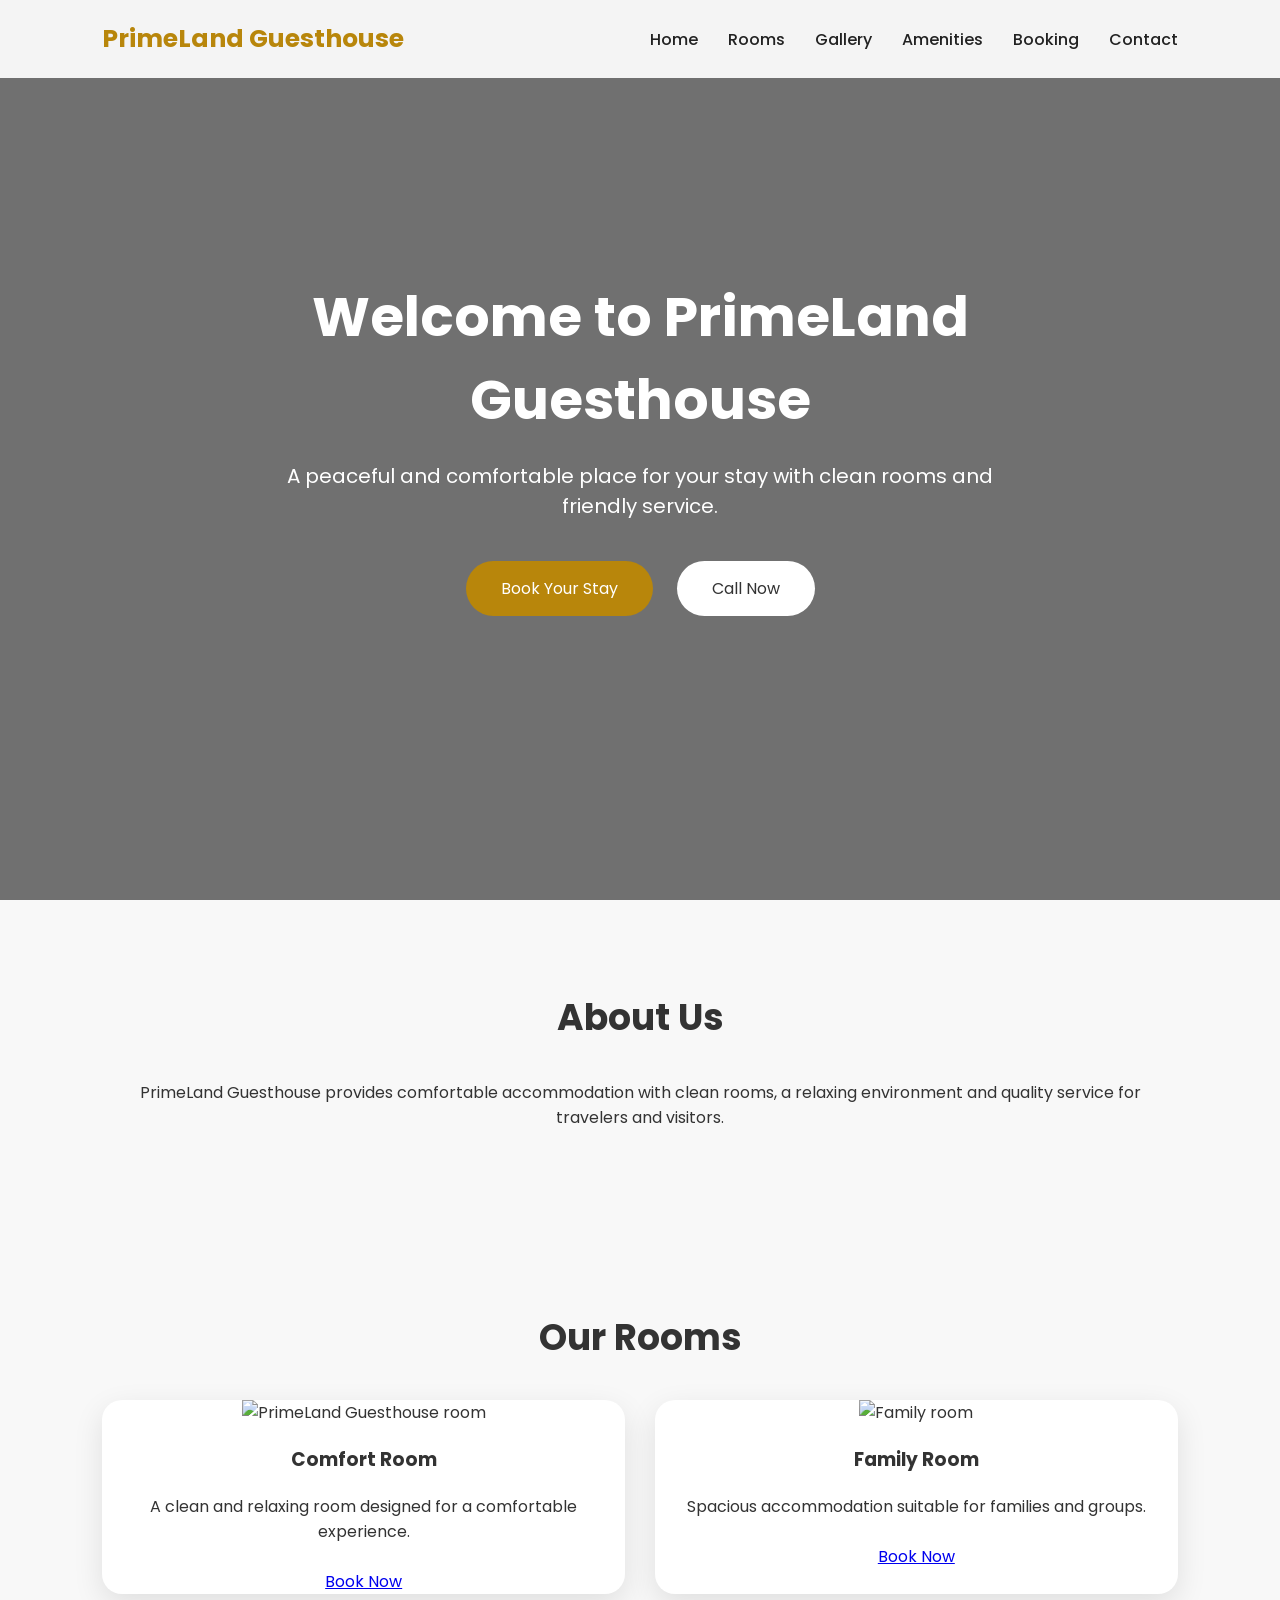
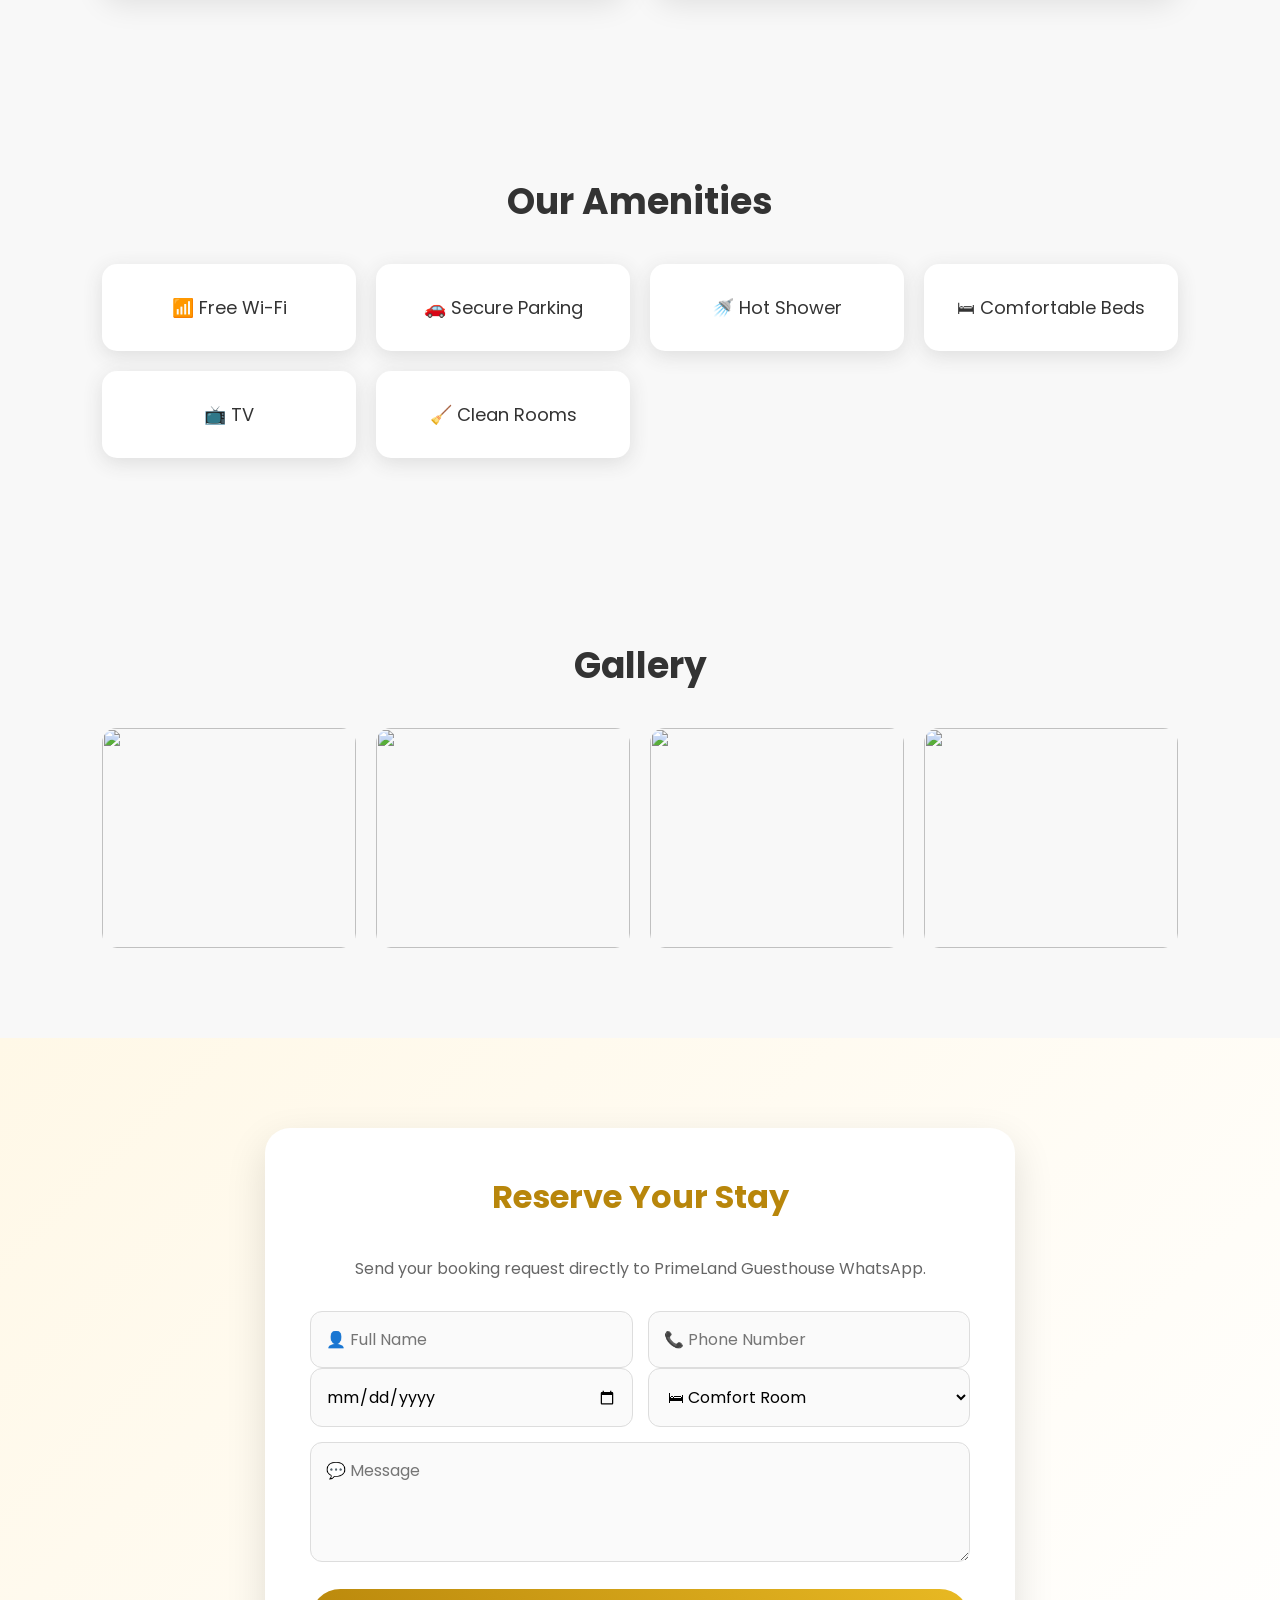
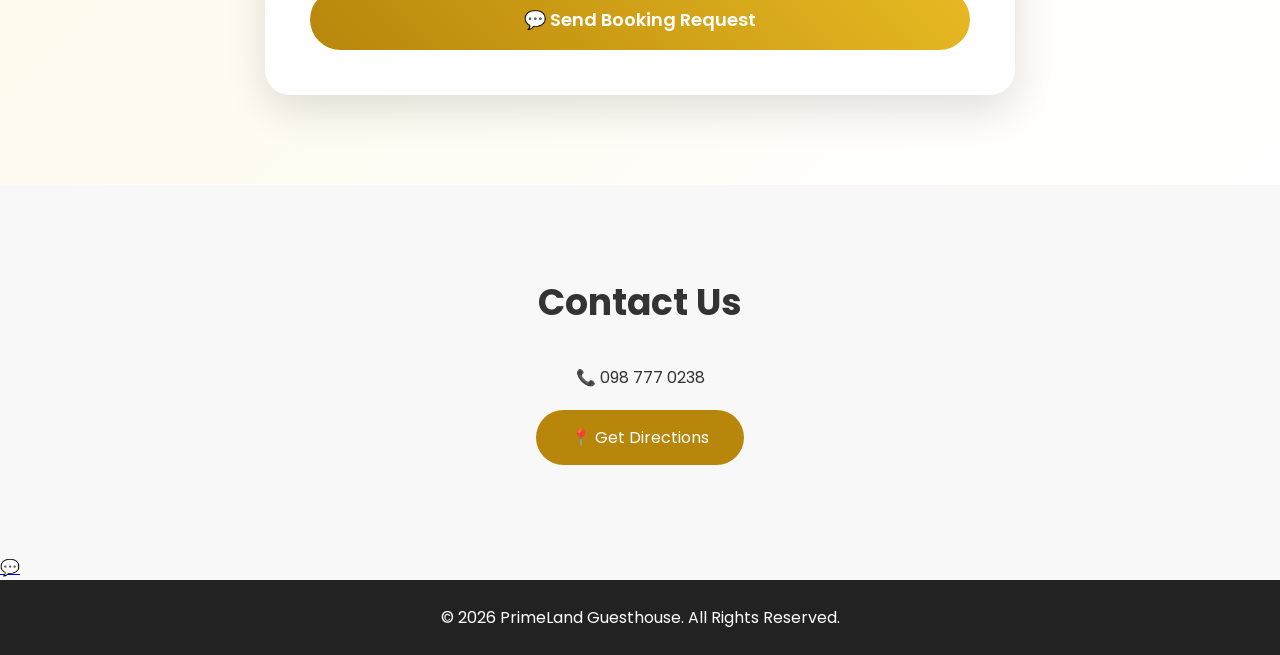
==== index.html @ eab09b62 "Update index.html" ====
<!DOCTYPE html>
<html lang="en">

<head>

<meta charset="UTF-8">
<meta name="viewport" content="width=device-width, initial-scale=1.0">

<title>PrimeLand Guesthouse | Comfortable Stay</title>

<meta name="description" content="PrimeLand Guesthouse offers clean, comfortable rooms with excellent hospitality. Contact us for reservations.">

<link rel="stylesheet" href="style.css">

<link href="https://fonts.googleapis.com/css2?family=Poppins:wght@300;400;500;600;700&display=swap" rel="stylesheet">

</head>


<body>


<header>

<nav class="navbar">

<div class="logo">
PrimeLand Guesthouse
</div>


<ul class="nav-links">

<li><a href="#home">Home</a></li>
<li><a href="#rooms">Rooms</a></li>
<li><a href="#gallery">Gallery</a></li>
<li><a href="#amenities">Amenities</a></li>
<li><a href="#booking">Booking</a></li>
<li><a href="#contact">Contact</a></li>

</ul>


<button class="menu-btn">
☰
</button>


</nav>

</header>





<section id="home" class="hero">


<div class="hero-content">


<h1>
Welcome to PrimeLand Guesthouse
</h1>


<p>
A peaceful and comfortable place for your stay with clean rooms and friendly service.
</p>


<div class="hero-buttons">

<a href="#booking" class="btn">
Book Your Stay
</a>


<a href="tel:0987770238" class="btn secondary">
Call Now
</a>


</div>


</div>


</section>







<section class="about">


<h2>
About Us
</h2>


<p>
PrimeLand Guesthouse provides comfortable accommodation with clean rooms,
a relaxing environment and quality service for travelers and visitors.
</p>


</section>







<section id="rooms">


<h2>
Our Rooms
</h2>


<div class="room-container">


<div class="room-card">

<img src="images/room1.jpg" alt="PrimeLand Guesthouse room">


<h3>
Comfort Room
</h3>


<p>
A clean and relaxing room designed for a comfortable experience.
</p>


<a href="#booking" class="room-btn">
Book Now
</a>


</div>





<div class="room-card">


<img src="images/room2.jpg" alt="Family room">


<h3>
Family Room
</h3>


<p>
Spacious accommodation suitable for families and groups.
</p>


<a href="#booking" class="room-btn">
Book Now
</a>


</div>



</div>


</section>







<section id="amenities">


<h2>
Our Amenities
</h2>


<div class="amenities-grid">


<div>📶 Free Wi-Fi</div>

<div>🚗 Secure Parking</div>

<div>🚿 Hot Shower</div>

<div>🛏 Comfortable Beds</div>

<div>📺 TV</div>

<div>🧹 Clean Rooms</div>


</div>


</section>







<section id="gallery">


<h2>
Gallery
</h2>


<div class="gallery">


<img src="images/gallery1.jpg">

<img src="images/gallery2.jpg">

<img src="images/gallery3.jpg">

<img src="images/gallery4.jpg">


</div>


</section>








<section id="booking" class="booking-section">


<div class="booking-box">


<h2>
Reserve Your Stay
</h2>


<p>
Send your booking request directly to PrimeLand Guesthouse WhatsApp.
</p>



<form id="bookingForm">


<div class="input-group">


<input id="name" type="text" placeholder="👤 Full Name" required>


<input id="phone" type="tel" placeholder="📞 Phone Number" required>


</div>



<div class="input-group">


<input id="date" type="date" required>


<select id="room">


<option>
🛏 Comfort Room
</option>


<option>
👨‍👩‍👧 Family Room
</option>


</select>


</div>



<textarea id="message" placeholder="💬 Message"></textarea>



<button class="booking-btn" type="submit">

💬 Send Booking Request

</button>



</form>


</div>


</section>







<section id="contact">


<h2>
Contact Us
</h2>


<p>
📞 098 777 0238
</p>



<a class="map-btn"
href="https://maps.app.goo.gl/JQm8gd35nVKyfPHd8"
target="_blank">

📍 Get Directions

</a>


</section>







<a href="https://wa.me/251987770238"
class="whatsapp-float"
target="_blank">

💬

</a>







<footer>


<p>
© 2026 PrimeLand Guesthouse. All Rights Reserved.
</p>


</footer>





<script src="script.js"></script>


</body>

</html>
---- style.css ----
*{
margin:0;
padding:0;
box-sizing:border-box;
font-family:'Poppins',sans-serif;
}


html{
scroll-behavior:smooth;
}


body{
background:#f8f8f8;
color:#333;
}



/* NAVBAR */

header{
position:fixed;
top:0;
width:100%;
z-index:999;
}


.navbar{

display:flex;
justify-content:space-between;
align-items:center;

padding:20px 8%;

background:rgba(255,255,255,.92);

backdrop-filter:blur(12px);

}



.logo{

font-size:25px;

font-weight:700;

color:#b8860b;

}



.nav-links{

display:flex;

gap:30px;

list-style:none;

}



.nav-links a{

text-decoration:none;

color:#222;

font-weight:500;

}



.menu-btn{

display:none;

background:none;

border:none;

font-size:28px;

}







/* HERO */


.hero{

height:100vh;

display:flex;

justify-content:center;

align-items:center;

text-align:center;


background:

linear-gradient(
rgba(0,0,0,.55),
rgba(0,0,0,.55)
),

url("images/hero.jpg");


background-size:cover;

background-position:center;


animation:bgMove 15s infinite alternate;

}



@keyframes bgMove{

from{

background-size:100%;

}

to{

background-size:120%;

}

}



.hero-content{

color:white;

max-width:750px;

}



.hero h1{

font-size:55px;

margin-bottom:20px;

}



.hero p{

font-size:20px;

}



.hero-buttons{

margin-top:30px;

}



.btn{

display:inline-block;

padding:15px 35px;

margin:10px;

background:#b8860b;

color:white;

text-decoration:none;

border-radius:50px;

transition:.3s;

}



.btn:hover{

transform:translateY(-5px);

}



.secondary{

background:white;

color:#333;

}







/* SECTIONS */


section{

padding:90px 8%;

text-align:center;

}



section h2{

font-size:36px;

margin-bottom:35px;

}







/* ROOMS */


.room-container{

display:grid;

grid-template-columns:repeat(auto-fit,minmax(280px,1fr));

gap:30px;

}



.room-card{

background:white;

border-radius:20px;

overflow:hidden;

box-shadow:0 10px 30px rgba(0,0,0,.1);

transition:.4s;

}



.room-card:hover{

transform:translateY(-10px);

}



.room-card img{

width:100%;

height:240px;

object-fit:cover;

}



.room-card h3{

margin:20px;

}



.room-card p{

padding:0 20px 25px;

}







/* AMENITIES */


.amenities-grid{

display:grid;

grid-template-columns:repeat(auto-fit,minmax(200px,1fr));

gap:20px;

}



.amenities-grid div{

background:white;

padding:30px;

border-radius:15px;

font-size:18px;

box-shadow:0 5px 20px #ddd;

transition:.3s;

}



.amenities-grid div:hover{

transform:scale(1.05);

}







/* GALLERY */


.gallery{

display:grid;

grid-template-columns:repeat(auto-fit,minmax(220px,1fr));

gap:20px;

}



.gallery img{

width:100%;

height:220px;

object-fit:cover;

border-radius:15px;

transition:.4s;

}



.gallery img:hover{

transform:scale(1.05);

}







/* PREMIUM BOOKING */


.booking-section{

background:linear-gradient(
135deg,
#fff8e7,
#ffffff
);

}



.booking-box{

max-width:750px;

margin:auto;

background:white;

padding:45px;

border-radius:25px;

box-shadow:0 15px 40px rgba(0,0,0,.12);

}



.booking-box h2{

color:#b8860b;

font-size:32px;

}



.booking-box p{

margin-bottom:30px;

color:#666;

}



.input-group{

display:grid;

grid-template-columns:1fr 1fr;

gap:15px;

}



.booking-box input,
.booking-box select,
.booking-box textarea{

width:100%;

padding:15px;

border-radius:12px;

border:1px solid #ddd;

background:#fafafa;

font-size:16px;

transition:.3s;

}



.booking-box input:focus,
.booking-box select:focus,
.booking-box textarea:focus{

outline:none;

border-color:#b8860b;

box-shadow:0 0 10px rgba(184,134,11,.2);

}



.booking-box textarea{

height:120px;

margin-top:15px;

}



.booking-btn{

margin-top:20px;

width:100%;

padding:17px;

border:none;

border-radius:50px;

background:linear-gradient(
45deg,
#b8860b,
#e8b923
);

color:white;

font-size:18px;

font-weight:600;

cursor:pointer;

transition:.4s;

}



.booking-btn:hover{

transform:translateY(-5px);

box-shadow:0 10px 25px rgba(184,134,11,.4);

}







/* CONTACT */


.map-btn{

display:inline-block;

margin-top:20px;

padding:15px 35px;

background:#b8860b;

color:white;

text-decoration:none;

border-radius:50px;

}







footer{

background:#222;

color:white;

text-align:center;

padding:25px;

}







/* MOBILE */


@media(max-width:768px){


.nav-links{

position:absolute;

top:75px;

right:-100%;

background:white;

width:250px;

height:100vh;

flex-direction:column;

padding:40px;

transition:.4s;

}


.nav-links.active{

right:0;

}



.menu-btn{

display:block;

}



.hero h1{

font-size:36px;

}



.hero p{

font-size:16px;

}



.input-group{

grid-template-columns:1fr;

}



.booking-box{

padding:25px;

}



    }
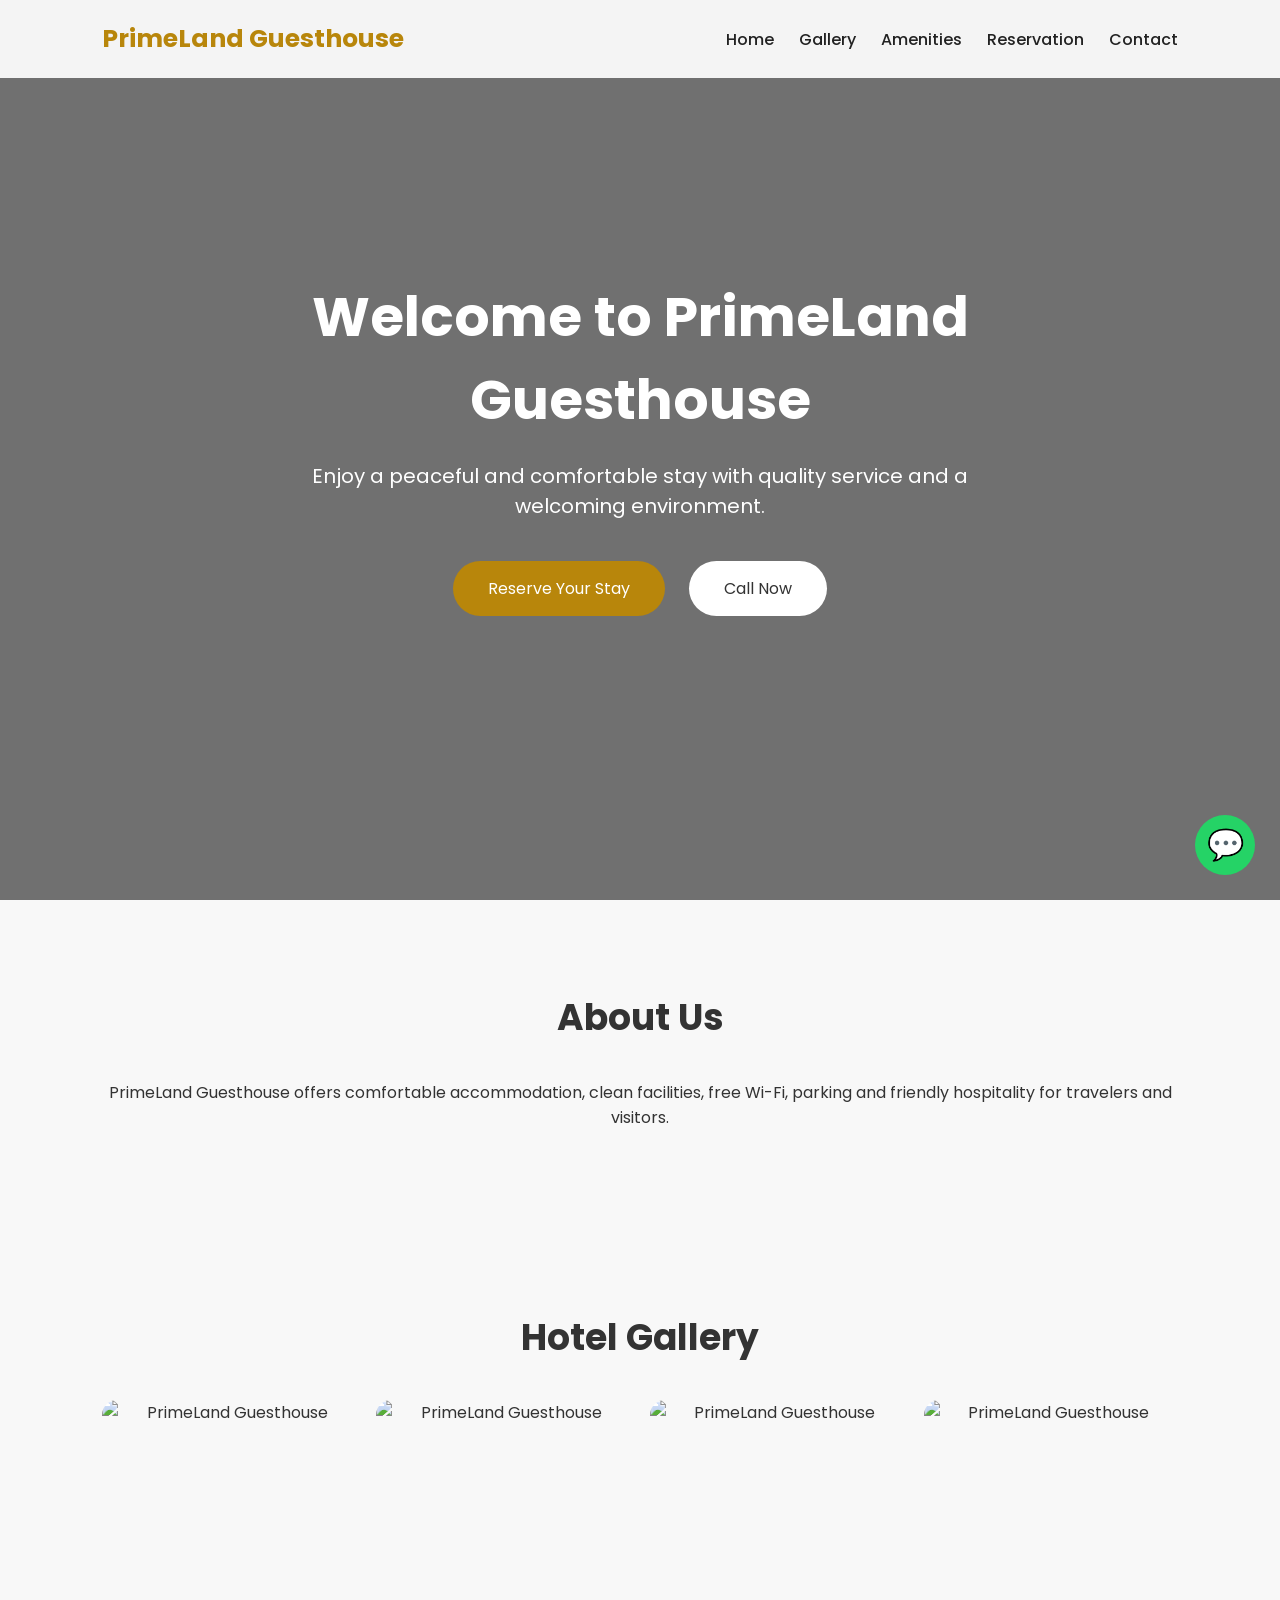
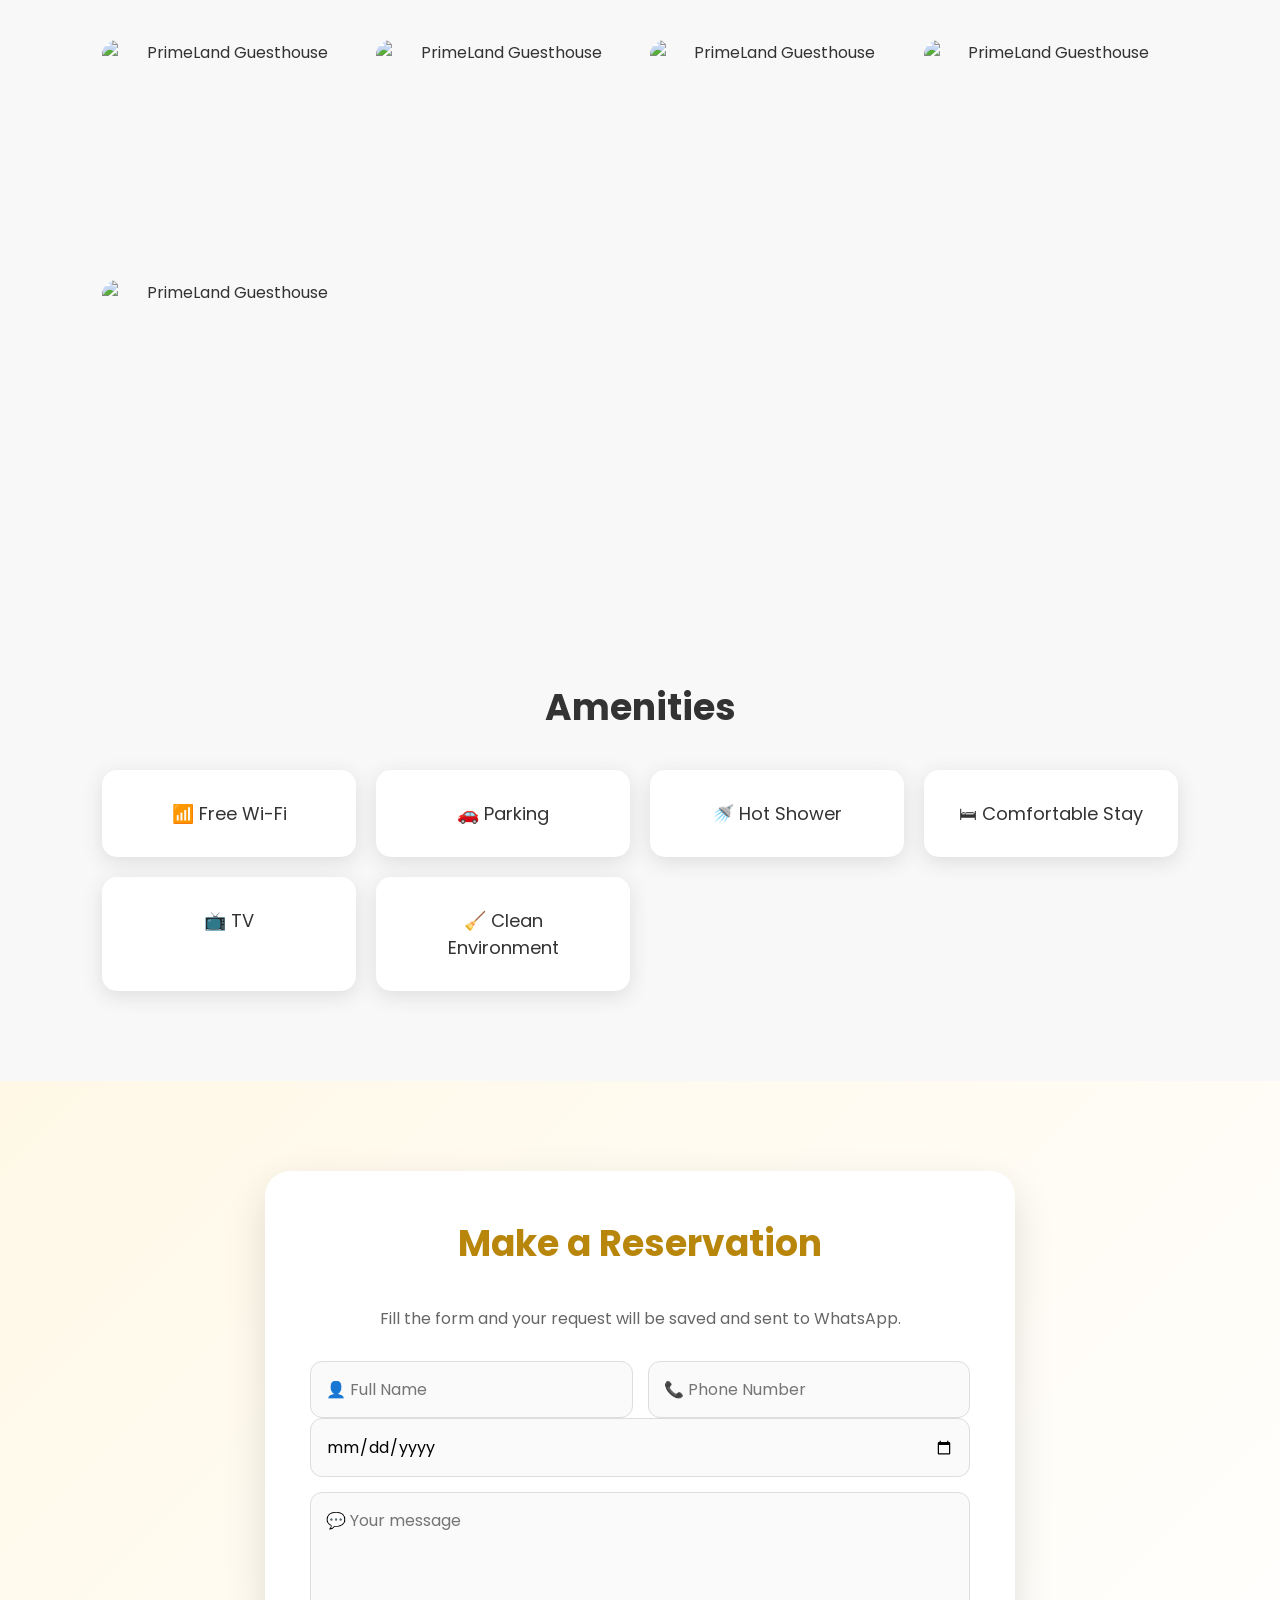
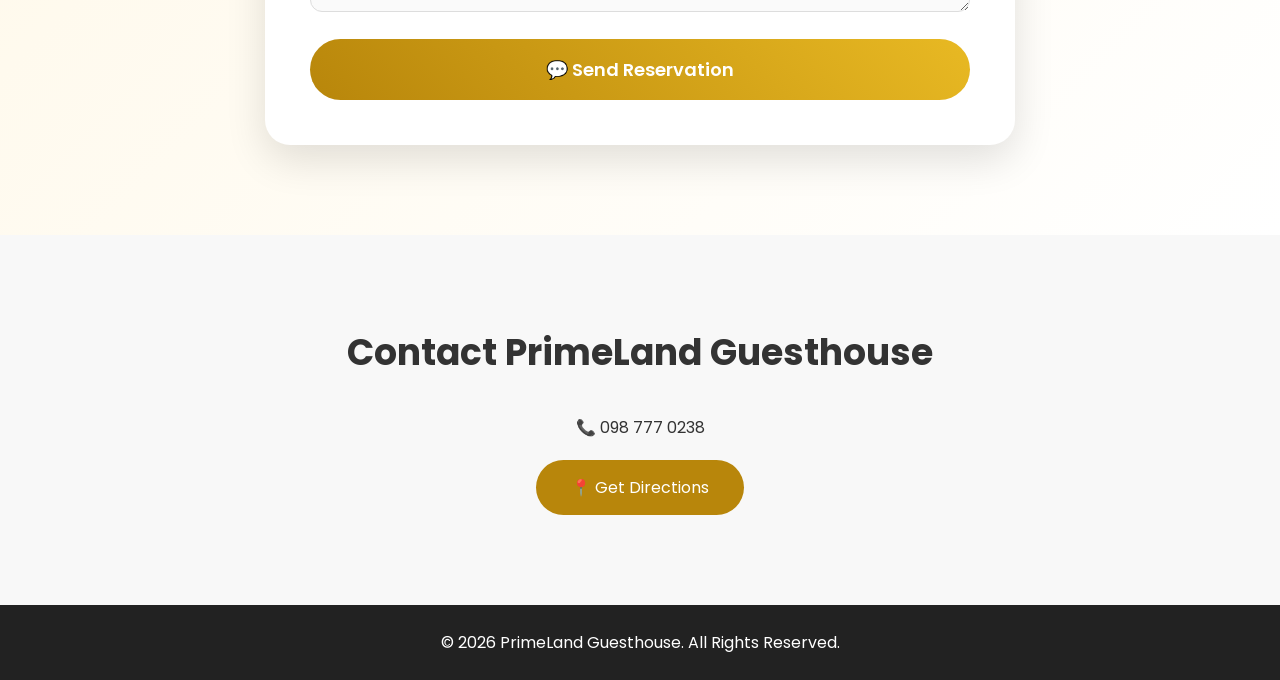
==== commit 83baa971: "Update index.html" ====
--- a/index.html
+++ b/index.html
@@ -6,9 +6,9 @@
 <meta charset="UTF-8">
 <meta name="viewport" content="width=device-width, initial-scale=1.0">
 
-<title>PrimeLand Guesthouse | Comfortable Stay</title>
-
-<meta name="description" content="PrimeLand Guesthouse offers clean, comfortable rooms with excellent hospitality. Contact us for reservations.">
+<title>PrimeLand Guesthouse</title>
+
+<meta name="description" content="PrimeLand Guesthouse - Comfortable stay and excellent hospitality.">
 
 <link rel="stylesheet" href="style.css">
 
@@ -32,10 +32,13 @@
 <ul class="nav-links">
 
 <li><a href="#home">Home</a></li>
-<li><a href="#rooms">Rooms</a></li>
+
 <li><a href="#gallery">Gallery</a></li>
+
 <li><a href="#amenities">Amenities</a></li>
-<li><a href="#booking">Booking</a></li>
+
+<li><a href="#booking">Reservation</a></li>
+
 <li><a href="#contact">Contact</a></li>
 
 </ul>
@@ -66,14 +69,16 @@
 
 
 <p>
-A peaceful and comfortable place for your stay with clean rooms and friendly service.
-</p>
+Enjoy a peaceful and comfortable stay with quality service and a welcoming environment.
+</p>
+
 
 
 <div class="hero-buttons">
 
+
 <a href="#booking" class="btn">
-Book Your Stay
+Reserve Your Stay
 </a>
 
 
@@ -96,6 +101,7 @@
 
 
 
+
 <section class="about">
 
 
@@ -105,306 +111,251 @@
 
 
 <p>
-PrimeLand Guesthouse provides comfortable accommodation with clean rooms,
-a relaxing environment and quality service for travelers and visitors.
-</p>
-
-
-</section>
-
-
-
-
-
-
-
-<section id="rooms">
-
-
-<h2>
-Our Rooms
-</h2>
-
-
-<div class="room-container">
-
-
-<div class="room-card">
-
-<img src="images/room1.jpg" alt="PrimeLand Guesthouse room">
-
-
-<h3>
-Comfort Room
-</h3>
-
-
-<p>
-A clean and relaxing room designed for a comfortable experience.
-</p>
-
-
-<a href="#booking" class="room-btn">
-Book Now
+
+PrimeLand Guesthouse offers comfortable accommodation,
+clean facilities, free Wi-Fi, parking and friendly hospitality
+for travelers and visitors.
+
+</p>
+
+
+</section>
+
+
+
+
+
+
+
+<section id="gallery">
+
+
+<h2>
+Hotel Gallery
+</h2>
+
+
+<div class="gallery">
+
+
+<img src="images/room1.jpg" alt="PrimeLand Guesthouse">
+
+<img src="images/room2.jpg" alt="PrimeLand Guesthouse">
+
+<img src="images/room3.jpg" alt="PrimeLand Guesthouse">
+
+<img src="images/room4.jpg" alt="PrimeLand Guesthouse">
+
+<img src="images/room5.jpg" alt="PrimeLand Guesthouse">
+
+<img src="images/room6.jpg" alt="PrimeLand Guesthouse">
+
+<img src="images/room7.jpg" alt="PrimeLand Guesthouse">
+
+<img src="images/room8.jpg" alt="PrimeLand Guesthouse">
+
+<img src="images/room9.jpg" alt="PrimeLand Guesthouse">
+
+
+</div>
+
+
+</section>
+
+
+
+
+
+
+
+<section id="amenities">
+
+
+<h2>
+Amenities
+</h2>
+
+
+
+<div class="amenities-grid">
+
+
+<div>📶 Free Wi-Fi</div>
+
+<div>🚗 Parking</div>
+
+<div>🚿 Hot Shower</div>
+
+<div>🛏 Comfortable Stay</div>
+
+<div>📺 TV</div>
+
+<div>🧹 Clean Environment</div>
+
+
+</div>
+
+
+</section>
+
+
+
+
+
+
+
+
+<section id="booking" class="booking-section">
+
+
+<div class="booking-box">
+
+
+<h2>
+Make a Reservation
+</h2>
+
+
+<p>
+Fill the form and your request will be saved and sent to WhatsApp.
+</p>
+
+
+
+
+<form id="bookingForm">
+
+
+<div class="input-group">
+
+
+<input 
+id="name"
+type="text"
+placeholder="👤 Full Name"
+required>
+
+
+<input 
+id="phone"
+type="tel"
+placeholder="📞 Phone Number"
+required>
+
+
+</div>
+
+
+
+
+<input 
+id="date"
+type="date"
+required>
+
+
+
+
+
+<textarea 
+id="message"
+placeholder="💬 Your message">
+</textarea>
+
+
+
+
+<button 
+class="booking-btn"
+type="submit">
+
+💬 Send Reservation
+
+</button>
+
+
+
+</form>
+
+
+
+</div>
+
+
+</section>
+
+
+
+
+
+
+
+
+<section id="contact">
+
+
+<h2>
+Contact PrimeLand Guesthouse
+</h2>
+
+
+<p>
+📞 098 777 0238
+</p>
+
+
+
+<a class="map-btn"
+
+href="https://maps.app.goo.gl/JQm8gd35nVKyfPHd8"
+
+target="_blank">
+
+📍 Get Directions
+
 </a>
 
 
-</div>
-
-
-
-
-
-<div class="room-card">
-
-
-<img src="images/room2.jpg" alt="Family room">
-
-
-<h3>
-Family Room
-</h3>
-
-
-<p>
-Spacious accommodation suitable for families and groups.
-</p>
-
-
-<a href="#booking" class="room-btn">
-Book Now
+
+</section>
+
+
+
+
+
+
+
+
+<a href="https://wa.me/251987770238"
+
+class="whatsapp-float"
+
+target="_blank">
+
+💬
+
 </a>
 
 
-</div>
-
-
-
-</div>
-
-
-</section>
-
-
-
-
-
-
-
-<section id="amenities">
-
-
-<h2>
-Our Amenities
-</h2>
-
-
-<div class="amenities-grid">
-
-
-<div>📶 Free Wi-Fi</div>
-
-<div>🚗 Secure Parking</div>
-
-<div>🚿 Hot Shower</div>
-
-<div>🛏 Comfortable Beds</div>
-
-<div>📺 TV</div>
-
-<div>🧹 Clean Rooms</div>
-
-
-</div>
-
-
-</section>
-
-
-
-
-
-
-
-<section id="gallery">
-
-
-<h2>
-Gallery
-</h2>
-
-
-<div class="gallery">
-
-
-<img src="images/gallery1.jpg">
-
-<img src="images/gallery2.jpg">
-
-<img src="images/gallery3.jpg">
-
-<img src="images/gallery4.jpg">
-
-
-</div>
-
-
-</section>
-
-
-
-
-
-
-
-
-<section id="booking" class="booking-section">
-
-
-<div class="booking-box">
-
-
-<h2>
-Reserve Your Stay
-</h2>
-
-
-<p>
-Send your booking request directly to PrimeLand Guesthouse WhatsApp.
-</p>
-
-
-
-<form id="bookingForm">
-
-
-<div class="input-group">
-
-
-<input id="name" type="text" placeholder="👤 Full Name" required>
-
-
-<input id="phone" type="tel" placeholder="📞 Phone Number" required>
-
-
-</div>
-
-
-
-<div class="input-group">
-
-
-<input id="date" type="date" required>
-
-
-<select id="room">
-
-
-<option>
-🛏 Comfort Room
-</option>
-
-
-<option>
-👨‍👩‍👧 Family Room
-</option>
-
-
-</select>
-
-
-</div>
-
-
-
-<textarea id="message" placeholder="💬 Message"></textarea>
-
-
-
-<button class="booking-btn" type="submit">
-
-💬 Send Booking Request
-
-</button>
-
-
-
-</form>
-
-
-</div>
-
-
-</section>
-
-
-
-
-
-
-
-<section id="contact">
-
-
-<h2>
-Contact Us
-</h2>
-
-
-<p>
-📞 098 777 0238
-</p>
-
-
-
-<a class="map-btn"
-href="https://maps.app.goo.gl/JQm8gd35nVKyfPHd8"
-target="_blank">
-
-📍 Get Directions
-
-</a>
-
-
-</section>
-
-
-
-
-
-
-
-<a href="https://wa.me/251987770238"
-class="whatsapp-float"
-target="_blank">
-
-💬
-
-</a>
-
-
-
 
 
 
 
 <footer>
 
-
 <p>
 © 2026 PrimeLand Guesthouse. All Rights Reserved.
 </p>
 
-
 </footer>
 
 
 
 
 
-<script src="script.js"></script>
+<script type="module" src="script.js"></script>
 
 
 </body>
 
-</html>
+  </html>
--- a/style.css
+++ b/style.css
@@ -5,17 +5,14 @@
 font-family:'Poppins',sans-serif;
 }
 
-
 html{
 scroll-behavior:smooth;
 }
-
 
 body{
 background:#f8f8f8;
 color:#333;
 }
-
 
 
 /* NAVBAR */
@@ -24,75 +21,47 @@
 position:fixed;
 top:0;
 width:100%;
-z-index:999;
+z-index:1000;
 }
 
 
 .navbar{
-
 display:flex;
 justify-content:space-between;
 align-items:center;
-
 padding:20px 8%;
-
 background:rgba(255,255,255,.92);
-
-backdrop-filter:blur(12px);
-
-}
-
+backdrop-filter:blur(10px);
+}
 
 
 .logo{
-
 font-size:25px;
-
 font-weight:700;
-
 color:#b8860b;
-
-}
-
+}
 
 
 .nav-links{
-
 display:flex;
-
-gap:30px;
-
+gap:25px;
 list-style:none;
-
-}
-
+}
 
 
 .nav-links a{
-
 text-decoration:none;
-
 color:#222;
-
 font-weight:500;
-
-}
-
+}
 
 
 .menu-btn{
-
 display:none;
-
 background:none;
-
-border:none;
-
+border:0;
 font-size:28px;
-
-}
-
-
+}
 
 
 
@@ -100,160 +69,101 @@
 
 /* HERO */
 
-
 .hero{
-
 height:100vh;
-
 display:flex;
-
 justify-content:center;
-
 align-items:center;
-
 text-align:center;
 
-
 background:
-
 linear-gradient(
 rgba(0,0,0,.55),
 rgba(0,0,0,.55)
 ),
-
 url("images/hero.jpg");
 
-
 background-size:cover;
-
 background-position:center;
 
-
 animation:bgMove 15s infinite alternate;
-
-}
-
+}
 
 
 @keyframes bgMove{
 
 from{
-
 background-size:100%;
-
 }
 
 to{
-
 background-size:120%;
-
-}
-
-}
-
+}
+
+}
 
 
 .hero-content{
-
-color:white;
-
+color:white;
 max-width:750px;
-
-}
-
+}
 
 
 .hero h1{
-
 font-size:55px;
-
 margin-bottom:20px;
-
-}
-
+}
 
 
 .hero p{
-
 font-size:20px;
-
-}
-
+}
 
 
 .hero-buttons{
-
 margin-top:30px;
-
-}
-
+}
 
 
 .btn{
-
 display:inline-block;
-
 padding:15px 35px;
-
 margin:10px;
-
 background:#b8860b;
-
-color:white;
-
+color:white;
+border-radius:50px;
 text-decoration:none;
-
-border-radius:50px;
-
 transition:.3s;
-
-}
-
+}
 
 
 .btn:hover{
-
 transform:translateY(-5px);
-
-}
-
+}
 
 
 .secondary{
-
 background:white;
-
 color:#333;
-
-}
-
-
-
-
-
-
-
-/* SECTIONS */
-
+}
+
+
+
+
+
+
+/* GENERAL SECTIONS */
 
 section{
-
 padding:90px 8%;
-
 text-align:center;
-
-}
-
+}
 
 
 section h2{
-
 font-size:36px;
-
 margin-bottom:35px;
-
-}
-
+}
 
 
 
@@ -262,67 +172,52 @@
 
 /* ROOMS */
 
-
 .room-container{
-
 display:grid;
-
 grid-template-columns:repeat(auto-fit,minmax(280px,1fr));
-
 gap:30px;
-
-}
-
+}
 
 
 .room-card{
-
 background:white;
-
 border-radius:20px;
-
 overflow:hidden;
-
 box-shadow:0 10px 30px rgba(0,0,0,.1);
-
 transition:.4s;
-
-}
-
+}
 
 
 .room-card:hover{
-
 transform:translateY(-10px);
-
-}
-
+}
 
 
 .room-card img{
-
 width:100%;
-
 height:240px;
-
 object-fit:cover;
-
-}
-
+}
 
 
 .room-card h3{
-
 margin:20px;
-
-}
-
+}
 
 
 .room-card p{
-
-padding:0 20px 25px;
-
+padding:0 20px 10px;
+}
+
+
+.room-btn{
+display:inline-block;
+margin:15px 0 25px;
+padding:10px 25px;
+background:#b8860b;
+color:white;
+text-decoration:none;
+border-radius:30px;
 }
 
 
@@ -333,43 +228,26 @@
 
 /* AMENITIES */
 
-
 .amenities-grid{
-
 display:grid;
-
 grid-template-columns:repeat(auto-fit,minmax(200px,1fr));
-
 gap:20px;
-
-}
-
+}
 
 
 .amenities-grid div{
-
 background:white;
-
 padding:30px;
-
 border-radius:15px;
-
+box-shadow:0 5px 20px #ddd;
 font-size:18px;
-
-box-shadow:0 5px 20px #ddd;
-
 transition:.3s;
-
-}
-
+}
 
 
 .amenities-grid div:hover{
-
 transform:scale(1.05);
-
-}
-
+}
 
 
 
@@ -378,168 +256,94 @@
 
 /* GALLERY */
 
-
 .gallery{
-
 display:grid;
-
 grid-template-columns:repeat(auto-fit,minmax(220px,1fr));
-
 gap:20px;
-
-}
-
+}
 
 
 .gallery img{
-
 width:100%;
-
 height:220px;
-
 object-fit:cover;
-
 border-radius:15px;
-
 transition:.4s;
-
-}
-
+}
 
 
 .gallery img:hover{
-
 transform:scale(1.05);
-
-}
-
-
-
-
-
-
-
-/* PREMIUM BOOKING */
-
+}
+
+
+
+
+
+
+
+/* BOOKING */
 
 .booking-section{
-
 background:linear-gradient(
 135deg,
 #fff8e7,
 #ffffff
 );
-
-}
-
+}
 
 
 .booking-box{
-
 max-width:750px;
-
 margin:auto;
-
 background:white;
-
 padding:45px;
-
 border-radius:25px;
-
 box-shadow:0 15px 40px rgba(0,0,0,.12);
-
-}
-
+}
 
 
 .booking-box h2{
-
 color:#b8860b;
-
-font-size:32px;
-
-}
-
+}
 
 
 .booking-box p{
-
+color:#666;
 margin-bottom:30px;
-
-color:#666;
-
-}
-
+}
 
 
 .input-group{
-
 display:grid;
-
 grid-template-columns:1fr 1fr;
-
 gap:15px;
-
-}
-
+}
 
 
 .booking-box input,
 .booking-box select,
 .booking-box textarea{
-
 width:100%;
-
 padding:15px;
-
 border-radius:12px;
-
 border:1px solid #ddd;
-
+font-size:16px;
 background:#fafafa;
-
-font-size:16px;
-
-transition:.3s;
-
-}
-
-
-
-.booking-box input:focus,
-.booking-box select:focus,
-.booking-box textarea:focus{
-
-outline:none;
-
-border-color:#b8860b;
-
-box-shadow:0 0 10px rgba(184,134,11,.2);
-
-}
-
+}
 
 
 .booking-box textarea{
-
 height:120px;
-
 margin-top:15px;
-
-}
-
+}
 
 
 .booking-btn{
-
 margin-top:20px;
-
 width:100%;
-
 padding:17px;
-
 border:none;
-
 border-radius:50px;
 
 background:linear-gradient(
@@ -549,153 +353,210 @@
 );
 
 color:white;
-
 font-size:18px;
-
 font-weight:600;
-
 cursor:pointer;
+transition:.3s;
+}
+
+
+.booking-btn:hover{
+transform:translateY(-5px);
+box-shadow:0 10px 25px rgba(184,134,11,.4);
+}
+
+
+
+
+
+
+
+/* MAP */
+
+.map-container{
+max-width:900px;
+margin:auto;
+overflow:hidden;
+border-radius:20px;
+box-shadow:0 10px 30px rgba(0,0,0,.15);
+}
+
+
+.map-container iframe{
+width:100%;
+height:400px;
+border:0;
+}
+
+
+
+
+
+
+/* REVIEWS */
+
+.review-container{
+display:grid;
+grid-template-columns:repeat(auto-fit,minmax(250px,1fr));
+gap:25px;
+}
+
+
+.review-card{
+background:white;
+padding:30px;
+border-radius:20px;
+box-shadow:0 10px 25px rgba(0,0,0,.1);
+transition:.3s;
+}
+
+
+.review-card:hover{
+transform:translateY(-8px);
+}
+
+
+.review-card p{
+margin:20px 0;
+}
+
+
+.review-card h4{
+color:#b8860b;
+}
+
+
+
+
+
+
+
+/* CONTACT */
+
+.map-btn{
+display:inline-block;
+margin-top:20px;
+padding:15px 35px;
+background:#b8860b;
+color:white;
+border-radius:50px;
+text-decoration:none;
+}
+
+
+
+
+
+
+/* WHATSAPP BUTTON */
+
+.whatsapp-float{
+
+position:fixed;
+right:25px;
+bottom:25px;
+
+width:60px;
+height:60px;
+
+display:flex;
+align-items:center;
+justify-content:center;
+
+background:#25D366;
+color:white;
+
+font-size:30px;
+
+border-radius:50%;
+
+text-decoration:none;
+
+z-index:1000;
+
+animation:pulse 2s infinite;
+
+}
+
+
+@keyframes pulse{
+
+50%{
+transform:scale(1.1);
+}
+
+}
+
+
+
+
+
+
+footer{
+background:#222;
+color:white;
+padding:25px;
+text-align:center;
+}
+
+
+
+
+
+
+
+/* MOBILE */
+
+@media(max-width:768px){
+
+
+.nav-links{
+
+position:absolute;
+top:75px;
+right:-100%;
+
+background:white;
+
+width:250px;
+height:100vh;
+
+flex-direction:column;
+
+padding:40px;
 
 transition:.4s;
 
 }
 
 
-
-.booking-btn:hover{
-
-transform:translateY(-5px);
-
-box-shadow:0 10px 25px rgba(184,134,11,.4);
-
-}
-
-
-
-
-
-
-
-/* CONTACT */
-
-
-.map-btn{
-
-display:inline-block;
-
-margin-top:20px;
-
-padding:15px 35px;
-
-background:#b8860b;
-
-color:white;
-
-text-decoration:none;
-
-border-radius:50px;
-
-}
-
-
-
-
-
-
-
-footer{
-
-background:#222;
-
-color:white;
-
-text-align:center;
-
+.nav-links.active{
+right:0;
+}
+
+
+.menu-btn{
+display:block;
+}
+
+
+.hero h1{
+font-size:36px;
+}
+
+
+.hero p{
+font-size:16px;
+}
+
+
+.input-group{
+grid-template-columns:1fr;
+}
+
+
+.booking-box{
 padding:25px;
-
-}
-
-
-
-
-
-
-
-/* MOBILE */
-
-
-@media(max-width:768px){
-
-
-.nav-links{
-
-position:absolute;
-
-top:75px;
-
-right:-100%;
-
-background:white;
-
-width:250px;
-
-height:100vh;
-
-flex-direction:column;
-
-padding:40px;
-
-transition:.4s;
-
-}
-
-
-.nav-links.active{
-
-right:0;
-
-}
-
-
-
-.menu-btn{
-
-display:block;
-
-}
-
-
-
-.hero h1{
-
-font-size:36px;
-
-}
-
-
-
-.hero p{
-
-font-size:16px;
-
-}
-
-
-
-.input-group{
-
-grid-template-columns:1fr;
-
-}
-
-
-
-.booking-box{
-
-padding:25px;
-
-}
-
-
+}
 
     }
